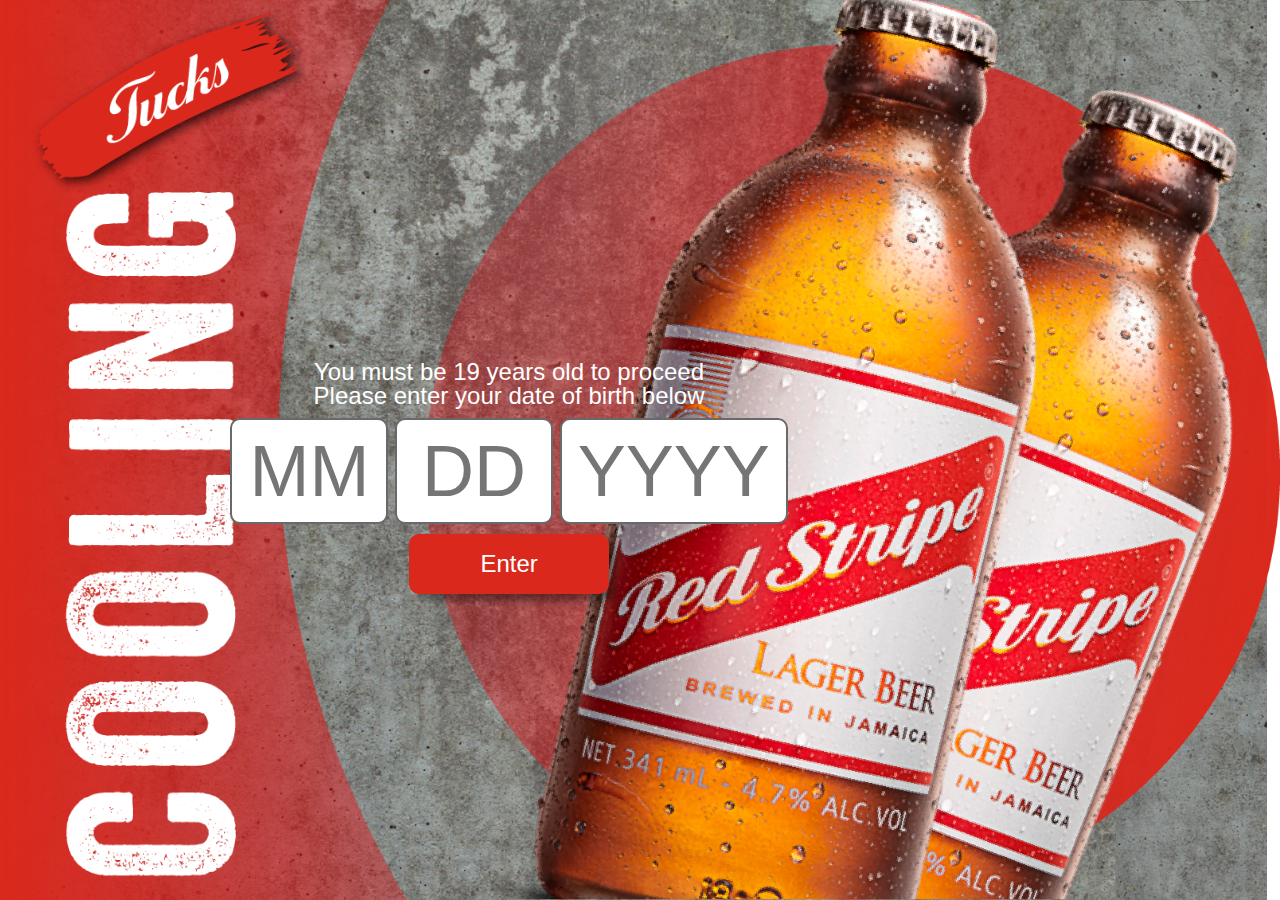
==== index.html @ fff1a95f "first parts of pages made" ====
<!DOCTYPE html>
<html lang="en">
  <head>
    <meta charset="utf-8" />
    <meta name="viewport" content="width=device-width, initial-scale=1.0" />
    <title>Tucks</title>
    <link rel="stylesheet" type="text/css" href="css/reset.css" />
    <link rel="stylesheet" type="text/css" href="css/main.css" />
    <!--[if lt IE 9]>
		<script src="js/htm5shiv.js"></script>
	<[end if]-->
  </head>
  <body id="container">
    <section id="entry">
      <img src="images/cooling.png" class="cooling" />
      <img src="images/logo.png" class="logo" />
      <img src="images/circleBeerBG.png" alt="" class="mainHero" />

      <div class="heroContent">
        <p>
          You must be 19 years old to proceed <br />
          Please enter your date of birth below
        </p>

        <form action="#">
          <input type="text" placeholder="MM" />
          <input type="text" placeholder="DD" />
          <input type="text" class="birthYear" placeholder="YYYY" />
          <a href="home.html"><div class="button">Enter</div></a>
        </form>
      </div>
    </section>

    <script src="js/main.js"></script>
  </body>
</html>
---- css/main.css ----
@charset "UTF-8";

a:link,
a:visited,
a:active {
  text-decoration: none;
}

body {
  font-family: "Franklin Gothic Medium", "Arial Narrow", sans-serif;
  font-size: 1.5em;
  color: #fff;
}

p {
  color: #fff;
}
a {
  color: #fff;
}

#container {
  width: 99vw;
  overflow-x: hidden;
}

/* +++++ Landing Page +++++ */

#entry {
  height: 100vh;
  background: url(../images/heroBG.jpg);
  background-size: cover;
}

.logo {
  height: 22vh;
  margin-left: 2vw;
}

.cooling {
  position: absolute;
  bottom: 1vh;
  left: 3vw;
  height: 80vh;
}

.mainHero {
  position: absolute;
  top: 0;
  right: 0;
  height: 100vh;
}
.mobileHero {
  display: none;
}

.heroContent {
  text-align: center;
  position: absolute;
  top: 40vh;
  left: 18vw;
}

.heroContent input {
  width: 150px;
  height: 100px;
  margin: 10px 0;
  border: solid 2px #696969;
  border-radius: 10px;
  text-align: center;
  font-size: 72px;
  color: #000;
}

.heroContent .birthYear {
  width: 220px;
}

.button {
  background-color: #da291c;
  height: 60px;
  width: 200px;
  border-radius: 10px;
  box-shadow: 7px 7px 7px rgba(0, 0, 0, 0.4);
  line-height: 60px;
  text-align: center;
  margin: 0 auto;
}

/* +++++  HOME PAGE +++++ */

.homeHeroContent {
  text-align: left;
  position: absolute;
  top: 40vh;
  left: 18vw;
}
.homeHeroContent .button {
  margin: 10px;
}
.dropMenu {
  display: none;
}
.mainNav {
  position: absolute;
  top: 9vh;
  left: 18vw;
}

.mainNav ul li {
  display: inline-block;
  padding: 20px;
  font-size: 36px;
  text-shadow: 2px 2px 2px rgba(0, 0, 0, 0.4);
}

.mainNav ul li:hover {
  transform: scale(1.05);
}

.active {
  background: url(../images/stroke.svg) no-repeat center;
  background-size: 120px;
}

.slogan {
  width: 60vw;
  font-size: 72px;
  text-align: left;
  text-shadow: 2px 2px 2px rgba(0, 0, 0, 0.4);
}

/* ++++++++end of Header +++++ */
.slider {
  background-color: white;
  height: 540px;
  display: flex;
  flex-direction: row;
  justify-content: space-between;
  align-items: center;
}

.arrow {
  background: url(../images/icons/arrow.svg) no-repeat;
  background-size: contain;
  margin: 0 20px;
  height: 200px;
  width: 100px;
}

.arrow:last-of-type {
  transform: rotate(180deg);
}
.counters {
  width: 50px;
  margin: 20px auto;
  display: flex;
  flex-direction: row;
  justify-content: space-between;
  align-self: flex-end;
}

.dot {
  width: 10px;
  height: 10px;
  background-color: #fff;
  border: 2px solid #696969;
  border-radius: 50%;
  align-self: ;
}

.dot:first-of-type {
  background-color: #da291c;
}

/* ========== TABLET SIZE============= */
@media screen and (max-width: 1050px) {
  .homeHeroContent {
    width: 30vw;
  }
  .slogan {
    font-size: 48px;
  }
  .mainNav ul li {
    font-size: 24px;
  }
}

/* ============= MOBILE SIZE =============*/
@media screen and (max-width: 675px) {
  .heroContent {
    left: 11vw;
  }
  .heroContent input {
    width: 100px;
    height: 60px;
    font-size: 48px;
  }
  .heroContent .birthYear {
    width: 170px;
  }

  .mainHero {
    display: none;
  }

  .mainNav {
    display: none;
  }

  .dropMenu {
    width: 50px;
    height: 50px;
    display: block;
    position: absolute;
    right: 5vw;
    top: 5vh;
    background: url(../images/icons/hamburger.png) no-repeat center;
  }
  .dropMenu:hover {
    cursor: pointer;
  }
  .mobileHero {
    display: block;
    margin: -80px 0 0 auto;
  }
  .button {
    float: right;
  }
  .homeHeroContent {
    display: none;
  }
}
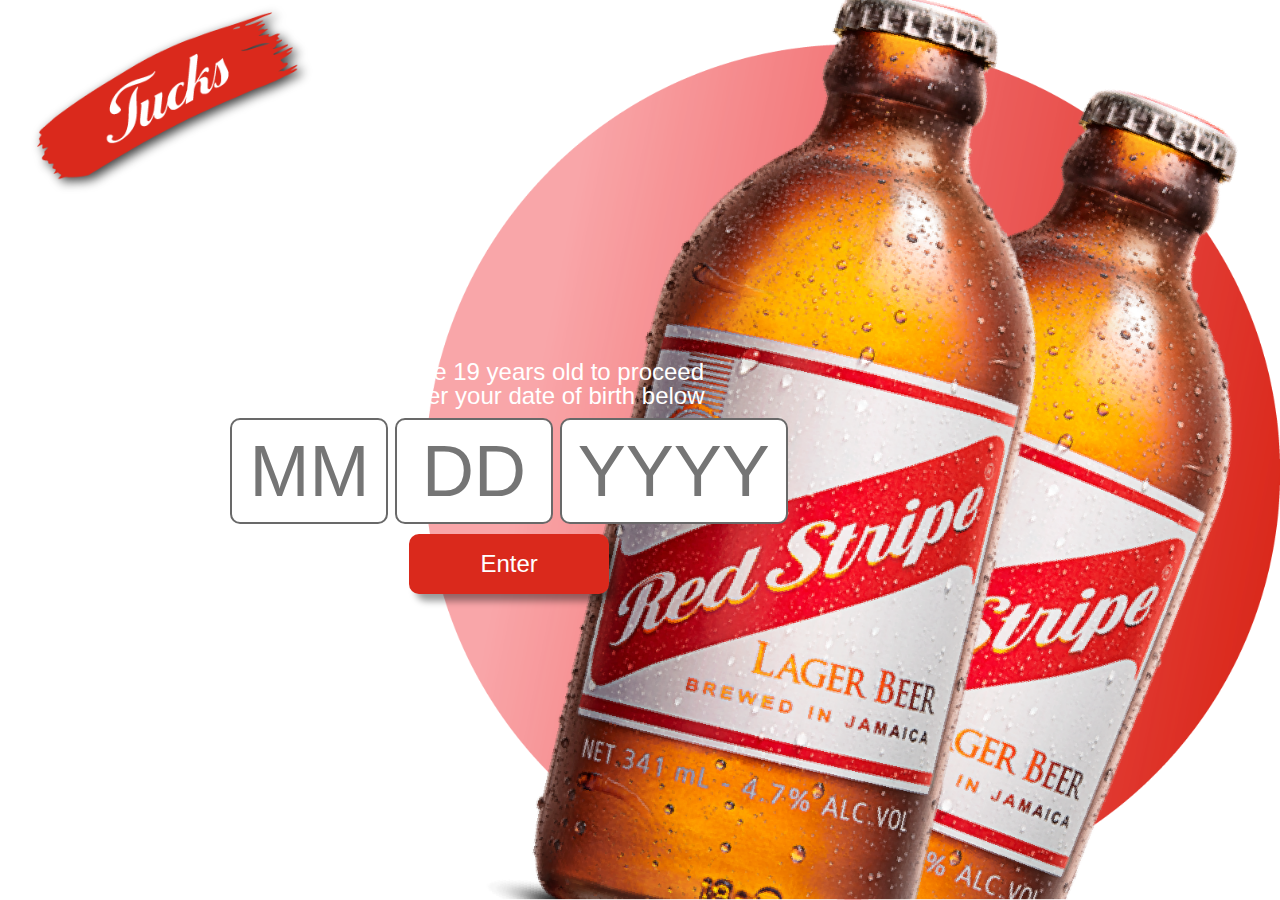
==== commit 79578b8c: "main page layed out" ====
--- a/index.html
+++ b/index.html
@@ -26,8 +26,8 @@
           <input type="text" placeholder="MM" />
           <input type="text" placeholder="DD" />
           <input type="text" class="birthYear" placeholder="YYYY" />
-          <a href="home.html"><div class="button">Enter</div></a>
         </form>
+        <a href="home.html" class="button">Enter</a>
       </div>
     </section>
 
--- a/css/main.css
+++ b/css/main.css
@@ -19,19 +19,19 @@
   color: #fff;
 }
 
+/* +++++ Landing Page +++++ */
+
+header {
+  height: 100vh;
+  background: url(../images/heroBG.jpg);
+  background-size: cover;
+}
+
 #container {
   width: 99vw;
   overflow-x: hidden;
 }
 
-/* +++++ Landing Page +++++ */
-
-#entry {
-  height: 100vh;
-  background: url(../images/heroBG.jpg);
-  background-size: cover;
-}
-
 .logo {
   height: 22vh;
   margin-left: 2vw;
@@ -46,9 +46,10 @@
 
 .mainHero {
   position: absolute;
-  top: 0;
+  bottom: 0;
   right: 0;
-  height: 100vh;
+  max-height: 100vh;
+  max-width: 70vw;
 }
 .mobileHero {
   display: none;
@@ -77,6 +78,7 @@
 }
 
 .button {
+  display: block;
   background-color: #da291c;
   height: 60px;
   width: 200px;
@@ -90,7 +92,6 @@
 /* +++++  HOME PAGE +++++ */
 
 .homeHeroContent {
-  text-align: left;
   position: absolute;
   top: 40vh;
   left: 18vw;
@@ -166,42 +167,136 @@
   background-color: #fff;
   border: 2px solid #696969;
   border-radius: 50%;
-  align-self: ;
 }
 
 .dot:first-of-type {
   background-color: #da291c;
+}
+
+/* =============== End Slider ================== */
+.subNav {
+  background-color: #da291c;
+  width: 100%;
+  height: 540px;
+  margin: 0 auto;
+  text-align: center;
+  display: flex;
+  flex-direction: row;
+  justify-content: space-evenly;
+  align-items: center;
+}
+
+.subNav div {
+  width: 40%;
+  height: 80%;
+  display: flex;
+  flex-direction: column;
+  justify-content: center;
+  padding: 0 5%;
+}
+
+.subNav div:first-of-type {
+  border-right: 1px solid #696969;
+}
+
+.subNav img {
+  margin: 10px auto;
+  max-width: ;
+  height: 200px;
+}
+
+.subNav h2 {
+  margin: 10px auto;
+  font-size: 36px;
+  margin: 0 auto;
+  width: 80%;
+}
+
+.subNav p {
+  margin: 10px auto;
+  width: 80%;
+  padding-bottom: 40px;
+  border-bottom: 1px solid #696969;
+}
+
+/* ============ Footer Start ========== */
+
+.mainFooter {
+  background-color: #696969;
+  /*   height: 360px; */
+  display: flex;
+  flex-direction: row;
+  justify-content: space-between;
+  padding: 60px 0;
+  flex-wrap: wrap;
+}
+
+.column {
+  line-height: 48px;
+  display: flex;
+  flex-direction: column;
+  margin: 20px;
+}
+
+.social {
+  display: flex;
+  flex-direction: row;
+  align-items: center;
+}
+
+.social img {
+  width: 20px;
+  height: 20px;
+  margin-right: 5px;
+}
+
+.mainFooter input {
+  line-height: 30px;
+  border: 0;
+  padding: 0 0 0 5px;
+  width: 80%;
+  border: 1px solid #fff;
+}
+
+#subscribe {
+  display: flex;
+  align-items: center;
+  justify-content: space-between;
+}
+
+#subscribe span {
+  background-color: #696969;
+  color: #fff;
+  width: 20%;
+  line-height: 30px;
+  border: 1px solid #fff;
+  text-align: center;
+}
+#subscribe span:hover {
+  cursor: pointer;
 }
 
 /* ========== TABLET SIZE============= */
 @media screen and (max-width: 1050px) {
   .homeHeroContent {
-    width: 30vw;
-  }
-  .slogan {
-    font-size: 48px;
-  }
-  .mainNav ul li {
-    font-size: 24px;
-  }
-}
-
-/* ============= MOBILE SIZE =============*/
-@media screen and (max-width: 675px) {
-  .heroContent {
-    left: 11vw;
-  }
-  .heroContent input {
-    width: 100px;
-    height: 60px;
-    font-size: 48px;
-  }
-  .heroContent .birthYear {
-    width: 170px;
+    right: 5vw;
+    left: unset;
+  }
+
+  .button {
+    float: right;
   }
 
   .mainHero {
     display: none;
+  }
+
+  .mobileHero {
+    display: block;
+    position: absolute;
+    bottom: 0;
+    right: 0;
+    height: 85vh;
   }
 
   .mainNav {
@@ -217,17 +312,44 @@
     top: 5vh;
     background: url(../images/icons/hamburger.png) no-repeat center;
   }
+
+  .slogan {
+    font-size: 48px;
+    text-align: right;
+  }
+
+  .subNav {
+    flex-direction: column;
+    height: auto;
+  }
+  .subNav div {
+    width: 100%;
+  }
+
+  .mainFooter {
+    padding: 30px 0;
+    justify-content: space-evenly;
+  }
+  .column:last-of-type {
+    display: none;
+  }
+}
+
+/* ============= MOBILE SIZE =============*/
+@media screen and (max-width: 675px) {
+  .homeHeroContent {
+    display: none;
+  }
+  .heroContent input {
+    width: 100px;
+    height: 60px;
+    font-size: 48px;
+  }
+  .heroContent .birthYear {
+    width: 170px;
+  }
+
   .dropMenu:hover {
     cursor: pointer;
   }
-  .mobileHero {
-    display: block;
-    margin: -80px 0 0 auto;
-  }
-  .button {
-    float: right;
-  }
-  .homeHeroContent {
-    display: none;
-  }
-}
+}
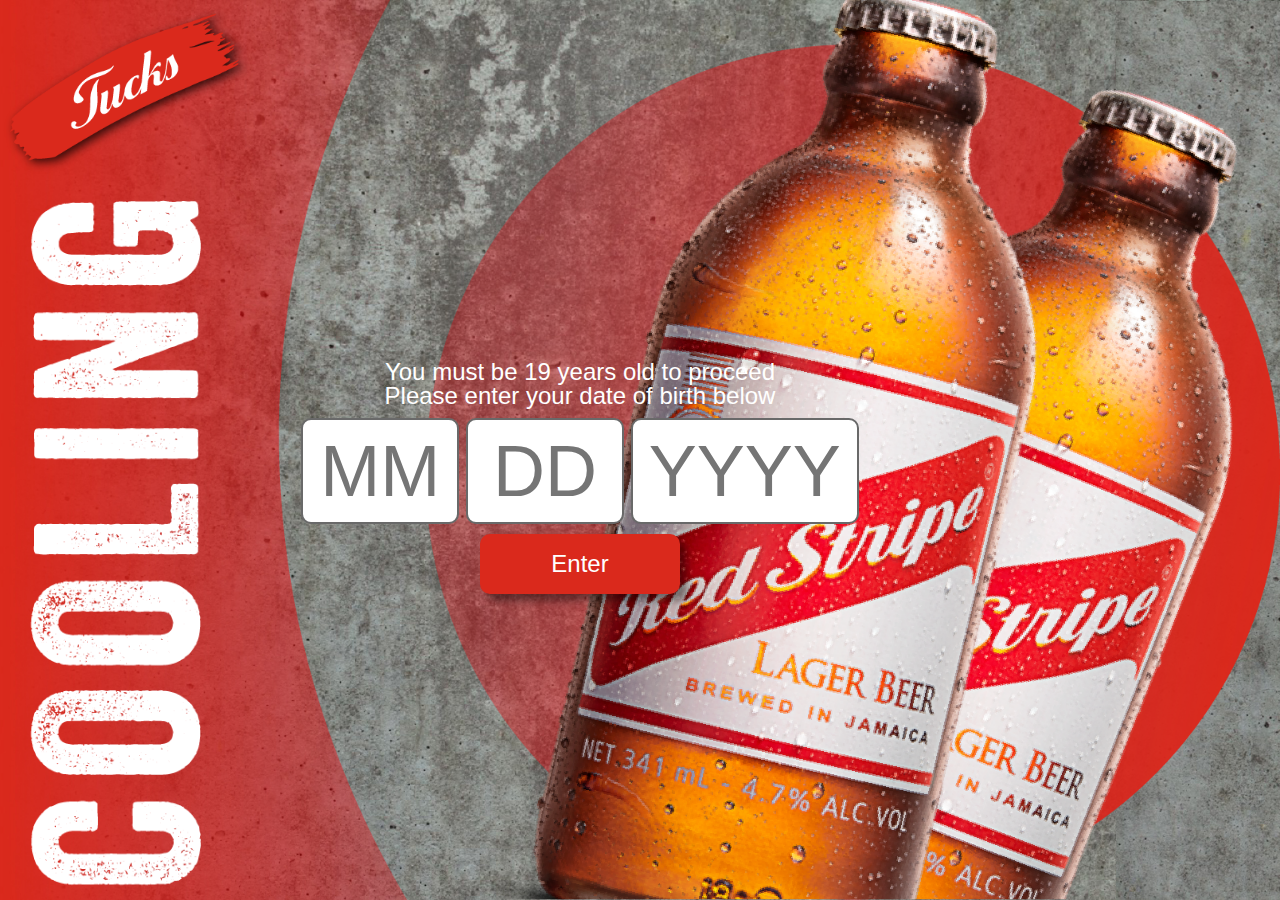
==== commit 2f586cd7: "beer page started and header made grid" ====
--- a/index.html
+++ b/index.html
@@ -11,25 +11,27 @@
 	<[end if]-->
   </head>
   <body id="container">
-    <section id="entry">
-      <img src="images/cooling.png" class="cooling" />
-      <img src="images/logo.png" class="logo" />
-      <img src="images/circleBeerBG.png" alt="" class="mainHero" />
+    <header class="homeHeader">
+      <div class="logo"></div>
+      <div class="cooling"></div>
+      <div class="mainHero"></div>
 
       <div class="heroContent">
-        <p>
-          You must be 19 years old to proceed <br />
-          Please enter your date of birth below
-        </p>
+        <div>
+          <p>
+            You must be 19 years old to proceed <br />
+            Please enter your date of birth below
+          </p>
 
-        <form action="#">
-          <input type="text" placeholder="MM" />
-          <input type="text" placeholder="DD" />
-          <input type="text" class="birthYear" placeholder="YYYY" />
-        </form>
-        <a href="home.html" class="button">Enter</a>
+          <form action="#">
+            <input type="text" placeholder="MM" />
+            <input type="text" placeholder="DD" />
+            <input type="text" class="birthYear" placeholder="YYYY" />
+          </form>
+          <a href="home.html" class="button">Enter</a>
+        </div>
       </div>
-    </section>
+    </header>
 
     <script src="js/main.js"></script>
   </body>
--- a/css/main.css
+++ b/css/main.css
@@ -10,6 +10,8 @@
   font-family: "Franklin Gothic Medium", "Arial Narrow", sans-serif;
   font-size: 1.5em;
   color: #fff;
+  /*   overflow: hidden scroll; */
+  margin: 0 auto;
 }
 
 p {
@@ -19,47 +21,48 @@
   color: #fff;
 }
 
-/* +++++ Landing Page +++++ */
-
 header {
+  background: url(../images/heroBG.jpg) left/cover;
+}
+
+/* *+++++ Landing Page +++++ */
+#container {
+  width: 100vw;
+  /*   margin: 0 auto; */
+}
+
+.homeHeader {
+  width: 100vw;
   height: 100vh;
-  background: url(../images/heroBG.jpg);
-  background-size: cover;
-}
-
-#container {
-  width: 99vw;
-  overflow-x: hidden;
+  min-height: 675px;
+  display: grid;
+  grid-template: minmax(150px, 20%) repeat(3, 1fr) / minmax(220px, 20%) repeat(
+      5,
+      1fr
+    );
 }
 
 .logo {
-  height: 22vh;
-  margin-left: 2vw;
+  background: url(../images/logo.png) center/contain no-repeat;
 }
 
 .cooling {
-  position: absolute;
-  bottom: 1vh;
-  left: 3vw;
-  height: 80vh;
+  background: url(../images/cooling.png) center top/contain no-repeat;
+  grid-row: 2 /7;
 }
 
 .mainHero {
-  position: absolute;
-  bottom: 0;
-  right: 0;
-  max-height: 100vh;
-  max-width: 70vw;
-}
-.mobileHero {
-  display: none;
+  grid-area: 1/2/7/7;
+  background: url(../images/circleBeerBG.png) right bottom/contain no-repeat;
+  min-height: 80%;
 }
 
 .heroContent {
   text-align: center;
   position: absolute;
   top: 40vh;
-  left: 18vw;
+  width: 600px;
+  left: 280px;
 }
 
 .heroContent input {
@@ -89,23 +92,12 @@
   margin: 0 auto;
 }
 
-/* +++++  HOME PAGE +++++ */
-
-.homeHeroContent {
-  position: absolute;
-  top: 40vh;
-  left: 18vw;
-}
-.homeHeroContent .button {
-  margin: 10px;
-}
-.dropMenu {
-  display: none;
-}
+/* *+++++  HOME PAGE +++++ */
+
 .mainNav {
-  position: absolute;
-  top: 9vh;
-  left: 18vw;
+  grid-area: 1/2/2/7;
+  display: flex;
+  align-items: center;
 }
 
 .mainNav ul li {
@@ -118,6 +110,18 @@
 .mainNav ul li:hover {
   transform: scale(1.05);
 }
+.homeHeroContent {
+  grid-area: 3/2/4/5;
+  display: flex;
+  align-items: center;
+  flex-wrap: wrap;
+}
+.homeHeroContent .button {
+  margin: 10px 0;
+}
+.dropMenu {
+  display: none;
+}
 
 .active {
   background: url(../images/stroke.svg) no-repeat center;
@@ -125,40 +129,47 @@
 }
 
 .slogan {
-  width: 60vw;
   font-size: 72px;
-  text-align: left;
   text-shadow: 2px 2px 2px rgba(0, 0, 0, 0.4);
 }
 
-/* ++++++++end of Header +++++ */
+/* *++++++++end of Header +++++ */
+
 .slider {
   background-color: white;
   height: 540px;
+  display: grid;
+  grid-template: 1fr 30px /100px 1fr 100px;
+}
+
+.sliderImg {
+  grid-column: 2;
+}
+
+.arrow {
+  background: url(../images/icons/arrow.svg) center no-repeat;
+  display: flex;
+  cursor: pointer;
+}
+
+.arrow:hover {
+  opacity: 0.5;
+}
+.arrowL {
+  grid-row: 1/3;
+}
+.arrowR {
+  grid-area: 1/3/3/3;
+  transform: rotate(180deg);
+}
+
+.counters {
+  width: 50px;
   display: flex;
   flex-direction: row;
   justify-content: space-between;
-  align-items: center;
-}
-
-.arrow {
-  background: url(../images/icons/arrow.svg) no-repeat;
-  background-size: contain;
-  margin: 0 20px;
-  height: 200px;
-  width: 100px;
-}
-
-.arrow:last-of-type {
-  transform: rotate(180deg);
-}
-.counters {
-  width: 50px;
-  margin: 20px auto;
-  display: flex;
-  flex-direction: row;
-  justify-content: space-between;
-  align-self: flex-end;
+  align-self: center;
+  justify-self: center;
 }
 
 .dot {
@@ -173,7 +184,7 @@
   background-color: #da291c;
 }
 
-/* =============== End Slider ================== */
+/* *=============== End Slider ================== */
 .subNav {
   background-color: #da291c;
   width: 100%;
@@ -219,7 +230,7 @@
   border-bottom: 1px solid #696969;
 }
 
-/* ============ Footer Start ========== */
+/* *============ Footer Start ========== */
 
 .mainFooter {
   background-color: #696969;
@@ -276,27 +287,182 @@
   cursor: pointer;
 }
 
-/* ========== TABLET SIZE============= */
+/* ! =======BEER PAGE========== */
+
+.headerSm {
+  height: 50vh;
+  max-height: 540px;
+  min-height: 300px;
+  overflow: hidden;
+  position: relative;
+}
+
+.subHero {
+  position: absolute;
+  top: -30%;
+  right: 0;
+  height: 150%;
+}
+
+.pageTitle {
+  position: absolute;
+  display: block;
+  width: 600px;
+  bottom: 10px;
+  left: 10px;
+}
+
+/* *========= header end =========== */
+
+.beerContent {
+  padding: 1vh 0;
+  height: 98vh;
+  min-height: 675px;
+  max-height: 1080px;
+  max-width: 2000px;
+}
+.firstPick {
+  width: 100%;
+  height: 100%;
+  display: flex;
+  flex-direction: row;
+  justify-content: space-around;
+  align-items: center;
+}
+
+.arrowCon {
+  display: none;
+}
+
+.largeOption:hover {
+  transition: ease-in-out 200ms;
+  border-bottom: 5px solid #696969;
+}
+.largeOption:hover img {
+  transition: all ease-in-out 200ms;
+  transform: translateY(-5px);
+  cursor: pointer;
+}
+
+.infoGraphicCon {
+  margin: 0 auto;
+  height: 100%;
+  width: 99%;
+
+  display: grid;
+  grid-template-columns: 1fr 4fr;
+  grid-template-rows: 1fr 1fr 1fr;
+  grid-gap: 0.5em;
+}
+
+/* .infoGraphicCon div {
+  border: 1px solid black;
+} */
+
+.smPick img {
+  margin: 0 auto;
+  display: block;
+  height: 100%;
+}
+
+.smPick:hover {
+  transform: translateY(-4px) translateX(4px);
+  box-shadow: -2px 2px 6px rgba(0, 0, 0, 0.8);
+  cursor: pointer;
+}
+
+.mainContent {
+  grid-column: 2;
+  grid-row: 1/4;
+  background: url(../images/Red-Stripe-Lager-Cenital4-345x655.png) no-repeat
+    center;
+  background-size: contain;
+  display: flex;
+  align-items: center;
+  justify-content: center;
+  border-left: 1px solid #696969;
+}
+.targetCon {
+  height: 50%;
+  padding-top: 50px;
+  display: flex;
+  flex-direction: column;
+  justify-content: space-between;
+}
+.lagerBG {
+  background: url(../images/lager.jpg) no-repeat center;
+}
+.lightBG {
+  background-image: url(../images/light.jpg) no-repeat center;
+}
+.zeroBG {
+  background-image: url(../images/zero.jpg) no-repeat center;
+}
+
+.target {
+  width: 50px;
+  position: relative;
+}
+.target1:hover,
+.target2:hover,
+.target3:hover {
+  cursor: pointer;
+  transform: scale(1.05);
+}
+
+.popUp {
+  position: absolute;
+  width: 30vw;
+  height: 400%;
+  bottom: 0px;
+  right: 0px;
+
+  display: none;
+  flex-direction: column;
+  justify-content: flex-end;
+}
+.popUp2 p {
+  width: 100%;
+  align-self: flex-end;
+}
+
+.popUp img {
+  display: block;
+  min-width: 100%;
+  position: absolute;
+  bottom: 25px;
+  right: 25px;
+}
+.popUp h3 {
+  font-size: 1.2em;
+  color: #000;
+}
+.popUp p {
+  color: #000;
+  width: 70%;
+}
+
+.popUp2 {
+  text-align: right;
+  left: 0px;
+}
+
+.popUp2 img {
+  left: 25px;
+}
+
+/* !========== TABLET SIZE============= */
+
 @media screen and (max-width: 1050px) {
-  .homeHeroContent {
-    right: 5vw;
-    left: unset;
-  }
-
-  .button {
-    float: right;
-  }
-
   .mainHero {
-    display: none;
-  }
-
-  .mobileHero {
-    display: block;
-    position: absolute;
-    bottom: 0;
-    right: 0;
-    height: 85vh;
+    background: url(../images/Red-Stripe-Lager-Cenital4-345x655.png) right
+      bottom/contain no-repeat;
+    grid-row: 2/-1;
+  }
+
+  .heroContent {
+    width: 100%;
+    left: 0;
   }
 
   .mainNav {
@@ -304,18 +470,17 @@
   }
 
   .dropMenu {
+    display: block;
+    background-color: blue;
     width: 50px;
     height: 50px;
-    display: block;
+    background: url(../images/icons/);
+
     position: absolute;
-    right: 5vw;
-    top: 5vh;
-    background: url(../images/icons/hamburger.png) no-repeat center;
   }
 
   .slogan {
     font-size: 48px;
-    text-align: right;
   }
 
   .subNav {
@@ -333,23 +498,95 @@
   .column:last-of-type {
     display: none;
   }
-}
-
-/* ============= MOBILE SIZE =============*/
+  /* * =======BEER PAGE========== */
+
+  .pageTitle {
+    width: 50%;
+    min-width: 400px;
+  }
+
+  .infoGraphicCon {
+    position: relative;
+    grid-template-columns: 1fr;
+    grid-template-rows: 2fr 1fr;
+    grid-gap: 0.5em;
+    /*     position: relative; */
+  }
+  .smPick {
+    display: none;
+  }
+  .arrowCon {
+    position: absolute;
+    left: 0;
+    width: 100%;
+    height: 100%;
+    display: flex;
+    justify-content: space-between;
+    align-items: center;
+  }
+  .arrowCon .arrow:last-of-type {
+    transform: rotate(180deg);
+  }
+  .mainContent {
+    background-color: aqua;
+    grid-column: 1;
+    grid-row: 1;
+    border: none;
+  }
+  .popUp {
+    display: flex;
+    position: unset;
+    grid-row: 2;
+    width: 30vw;
+    height: 400%;
+    bottom: 0px;
+    right: 0px;
+    flex-direction: column;
+    justify-content: flex-end;
+  }
+}
+
+/* !============= MOBILE SIZE =============*/
+
 @media screen and (max-width: 675px) {
   .homeHeroContent {
     display: none;
   }
+
   .heroContent input {
     width: 100px;
     height: 60px;
     font-size: 48px;
+    text-align: center;
   }
   .heroContent .birthYear {
-    width: 170px;
+    width: 150px;
+  }
+
+  /*   .cooling {
+    display: none;
+  } */
+
+  .mainHero {
+    background-position: center;
+    grid-column: 1/7;
+    grid-row: 2/6;
   }
 
   .dropMenu:hover {
     cursor: pointer;
   }
-}
+  /* * =======BEER PAGE========== */
+  .subHero {
+    display: none;
+  }
+}
+
+/*! ++++++++ helper classes at bottom to make them override other classes ++++++++ */
+
+.hide {
+  display: none;
+}
+.show {
+  display: inherit;
+}
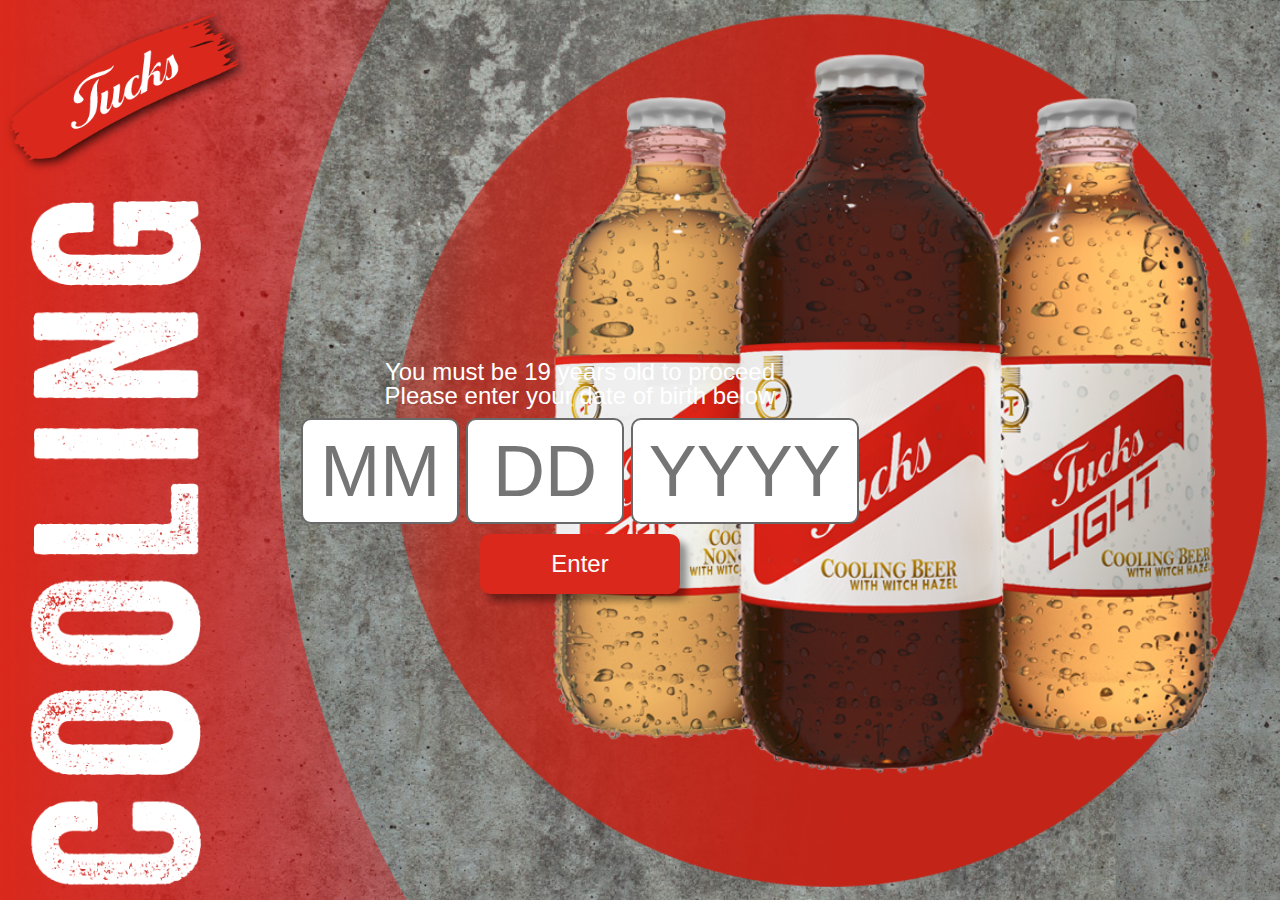
==== commit 774b92b6: "pushing content" ====
--- a/index.html
+++ b/index.html
@@ -17,6 +17,7 @@
       <div class="mainHero"></div>
 
       <div class="heroContent">
+        <h1 class="hidden">Enter Birthdate</h1>
         <div>
           <p>
             You must be 19 years old to proceed <br />
--- a/css/main.css
+++ b/css/main.css
@@ -6,12 +6,37 @@
   text-decoration: none;
 }
 
+@font-face {
+	font-family: 'Veneer';
+	src: url('../includes/Veneer-webfont.eot');
+	src: url('../includes/Veneer-webfont.eot?#iefix') format('embedded-opentype'),
+		url('../includes/Veneer.ttf') format('truetype'),
+		url('../includes/Veneer.svg#Veneer') format('svg');
+	font-weight: normal;
+	font-style: normal;
+}
+@font-face {
+	font-family: 'VeneerExtras';
+	src: url('../includes/VeneerExtras-webfont.eot');
+	src: url('../includes/VeneerExtras-webfont.eot?#iefix') format('embedded-opentype'),
+		url('../includes/VeneerExtras.ttf') format('truetype'),
+		url('../includes/VeneerExtras.svg#Veneer') format('svg');
+	font-weight: normal;
+	font-style: normal;
+}
+
 body {
   font-family: "Franklin Gothic Medium", "Arial Narrow", sans-serif;
   font-size: 1.5em;
   color: #fff;
-  /*   overflow: hidden scroll; */
   margin: 0 auto;
+  overflow-x: hidden;
+  -ms-overflow-style: none;
+  scroll-behavior: smooth;
+  max-width: 2440px;
+}
+body::-webkit-scrollbar {
+  display: none;
 }
 
 p {
@@ -23,38 +48,40 @@
 
 header {
   background: url(../images/heroBG.jpg) left/cover;
+  max-height: 1080px;
+  overflow-x: hidden;
+}
+
+.hidden {
+  display: none
 }
 
 /* *+++++ Landing Page +++++ */
-#container {
-  width: 100vw;
-  /*   margin: 0 auto; */
-}
 
 .homeHeader {
   width: 100vw;
+  max-width: 2440px;
   height: 100vh;
+  overflow: hidden;
   min-height: 675px;
   display: grid;
-  grid-template: minmax(150px, 20%) repeat(3, 1fr) / minmax(220px, 20%) repeat(
-      5,
-      1fr
-    );
+  grid-template: minmax(150px, 20%) repeat(3, 1fr) / minmax(220px, 20%) 3fr 1fr 100px;
 }
 
 .logo {
   background: url(../images/logo.png) center/contain no-repeat;
+  grid-row: 1;
+  grid-column: 1;
 }
 
 .cooling {
-  background: url(../images/cooling.png) center top/contain no-repeat;
+  background: url(../images/cooling.png) top/contain no-repeat;
   grid-row: 2 /7;
 }
 
 .mainHero {
-  grid-area: 1/2/7/7;
-  background: url(../images/circleBeerBG.png) right bottom/contain no-repeat;
-  min-height: 80%;
+  grid-area: 1/2/-1/-1;
+  background: url(../images/NEW_circleBeer.png) right bottom/contain no-repeat;
 }
 
 .heroContent {
@@ -95,7 +122,7 @@
 /* *+++++  HOME PAGE +++++ */
 
 .mainNav {
-  grid-area: 1/2/2/7;
+  grid-area: 1/2/2/-1;
   display: flex;
   align-items: center;
 }
@@ -111,9 +138,9 @@
   transform: scale(1.05);
 }
 .homeHeroContent {
-  grid-area: 3/2/4/5;
-  display: flex;
-  align-items: center;
+  grid-area: 3/2/-2/3;
+  display: flex;
+  flex-direction: column;
   flex-wrap: wrap;
 }
 .homeHeroContent .button {
@@ -124,7 +151,7 @@
 }
 
 .active {
-  background: url(../images/stroke.svg) no-repeat center;
+  background: url(../images/icons/stroke.svg) no-repeat center;
   background-size: 120px;
 }
 
@@ -136,30 +163,61 @@
 /* *++++++++end of Header +++++ */
 
 .slider {
-  background-color: white;
   height: 540px;
   display: grid;
-  grid-template: 1fr 30px /100px 1fr 100px;
+  grid-template: 30px 1fr 30px /3vw 1fr 3vw;
+}
+
+.sliderImgCon{
+  overflow:hidden;
+  position: relative;
+  grid-column: 2;
+  grid-row: 2;
 }
 
 .sliderImg {
-  grid-column: 2;
+  position: absolute;
+  width: 300%;
+  height: 100%;
+  display: flex;
+  justify-content: flex-start;
+  align-items: flex-end;
+  left: 0;
+  bottom: 0;
+  transition: all 750ms ease-in-out ;
+}
+
+.sliderImg div{
+  height: 100%;
+  width: 100%;
+}
+.promo1 {background: url(../images/Promo01.jpg) center/contain no-repeat;}
+.promo2 {background: url(../images/Promo02.jpg) center/contain no-repeat;}
+.promo3 {background: url(../images/Promo03.jpg) center/contain no-repeat;}
+
+.sliderImg img{
+  height: 100%;
+  display: block;
+  margin: 0 auto;
 }
 
 .arrow {
-  background: url(../images/icons/arrow.svg) center no-repeat;
+  background: url(../images/icons/arrow.svg) center/contain no-repeat;
   display: flex;
   cursor: pointer;
 }
-
 .arrow:hover {
   opacity: 0.5;
 }
-.arrowL {
-  grid-row: 1/3;
-}
 .arrowR {
-  grid-area: 1/3/3/3;
+  transform: rotate(180deg);
+}
+
+.slider .arrowL {
+  grid-row: 1/-1;
+}
+.slider .arrowR {
+  grid-area: 1/3/-1/-1;
   transform: rotate(180deg);
 }
 
@@ -170,6 +228,7 @@
   justify-content: space-between;
   align-self: center;
   justify-self: center;
+  grid-row: 3;
 }
 
 .dot {
@@ -180,7 +239,7 @@
   border-radius: 50%;
 }
 
-.dot:first-of-type {
+.dotOn {
   background-color: #da291c;
 }
 
@@ -197,7 +256,8 @@
   align-items: center;
 }
 
-.subNav div {
+.subNav a {
+  cursor: pointer;
   width: 40%;
   height: 80%;
   display: flex;
@@ -206,13 +266,12 @@
   padding: 0 5%;
 }
 
-.subNav div:first-of-type {
+.forMoms {
   border-right: 1px solid #696969;
 }
 
 .subNav img {
-  margin: 10px auto;
-  max-width: ;
+  margin: 20px auto;
   height: 200px;
 }
 
@@ -292,27 +351,64 @@
 .headerSm {
   height: 50vh;
   max-height: 540px;
-  min-height: 300px;
+  min-height: 350px;
+
+  display: grid;
+  grid-template: minmax(150px, 20%) 1fr / minmax(220px, 20%) 1fr 100px;
+
   overflow: hidden;
+}
+.pageTitle {
+  font-family: 'Veneer', 'Franklin Gothic Medium', Arial, sans-serif;
+  text-transform: capitalize;
+  display: flex;
+  align-items: flex-end;
+  font-size: 170px;
+  margin: 10px 30px;
+  grid-area: 1/1/-1/-1;
+  /* background: url(../images/2020beer.svg) bottom left/600px no-repeat; */
+}
+.pageTitle span {
+  font-family: 'VeneerExtras';
+  font-size: 200px;
+}
+
+.subHero {
+  background: url(../images/NEW_circleBeer.png) right/700px no-repeat;
+  grid-area: 1/1/3/-1;
+}
+
+/* *========= header end =========== */
+
+.promoVideo{
   position: relative;
-}
-
-.subHero {
-  position: absolute;
-  top: -30%;
-  right: 0;
-  height: 150%;
-}
-
-.pageTitle {
-  position: absolute;
-  display: block;
-  width: 600px;
-  bottom: 10px;
-  left: 10px;
-}
-
-/* *========= header end =========== */
+  height: 75vh;
+  padding: 5px;
+  background: #A82017;
+  display: flex;
+  justify-content: center;
+  align-items: center;
+  margin-bottom: 20px;
+  /* Permalink - use to edit and share this gradient: https://colorzilla.com/gradient-editor/#991d13+0,a82017+50,a82017+50,991d13+100 */
+  background: #991d13; /* Old browsers */
+  background: -moz-linear-gradient(top,  #991d13 0%, #a82017 50%, #a82017 50%, #991d13 100%); /* FF3.6-15 */
+  background: -webkit-linear-gradient(top,  #991d13 0%,#a82017 50%,#a82017 50%,#991d13 100%); /* Chrome10-25,Safari5.1-6 */
+  background: linear-gradient(to bottom,  #991d13 0%,#a82017 50%,#a82017 50%,#991d13 100%); /* W3C, IE10+, FF16+, Chrome26+, Opera12+, Safari7+ */
+  filter: progid:DXImageTransform.Microsoft.gradient( startColorstr='#991d13', endColorstr='#991d13',GradientType=0 ); /* IE6-9 */
+}
+  .promoVideo img {
+    position: absolute;
+    opacity: .5;
+    height: 50%;
+    cursor: pointer;
+  }
+  .promoVideo img:hover {
+    transform: scale(1.05);
+  }
+
+  .promoVideo video {
+    height: 100%;
+  }
 
 .beerContent {
   padding: 1vh 0;
@@ -321,43 +417,28 @@
   max-height: 1080px;
   max-width: 2000px;
 }
-.firstPick {
-  width: 100%;
-  height: 100%;
-  display: flex;
-  flex-direction: row;
-  justify-content: space-around;
-  align-items: center;
-}
-
-.arrowCon {
-  display: none;
-}
-
-.largeOption:hover {
-  transition: ease-in-out 200ms;
-  border-bottom: 5px solid #696969;
-}
-.largeOption:hover img {
-  transition: all ease-in-out 200ms;
-  transform: translateY(-5px);
-  cursor: pointer;
+
+.lagerBG {background: red center/contain no-repeat;
+  /*   background: url(../images/lager.jpg) center/contain no-repeat; */
+  background-image: url(../images/Tucks_Reg.png);    
+}
+.lightBG {background: green center/contain no-repeat;
+  /*   background: url(../images/lager.jpg) center/contain no-repeat; */
+  background-image: url(../images/Tucks_Light.png);    
+}
+.zeroBG {background: blue center/contain no-repeat;
+  /*   background: url(../images/lager.jpg) center/contain no-repeat; */
+  background-image: url(../images/Tucks_Zero.png);    
 }
 
 .infoGraphicCon {
   margin: 0 auto;
   height: 100%;
   width: 99%;
-
   display: grid;
-  grid-template-columns: 1fr 4fr;
-  grid-template-rows: 1fr 1fr 1fr;
+  grid-template: 1fr 1fr 1fr / 1fr 4fr;
   grid-gap: 0.5em;
 }
-
-/* .infoGraphicCon div {
-  border: 1px solid black;
-} */
 
 .smPick img {
   margin: 0 auto;
@@ -374,8 +455,6 @@
 .mainContent {
   grid-column: 2;
   grid-row: 1/4;
-  background: url(../images/Red-Stripe-Lager-Cenital4-345x655.png) no-repeat
-    center;
   background-size: contain;
   display: flex;
   align-items: center;
@@ -389,94 +468,542 @@
   flex-direction: column;
   justify-content: space-between;
 }
-.lagerBG {
-  background: url(../images/lager.jpg) no-repeat center;
-}
-.lightBG {
-  background-image: url(../images/light.jpg) no-repeat center;
-}
-.zeroBG {
-  background-image: url(../images/zero.jpg) no-repeat center;
-}
 
 .target {
   width: 50px;
+  height: 50px;
   position: relative;
-}
-.target1:hover,
-.target2:hover,
-.target3:hover {
+  background-image: url(../images/icons/target.svg);
+}
+#target1:hover,
+#target2:hover,
+#target3:hover {
   cursor: pointer;
   transform: scale(1.05);
 }
 
+.popUpMobileDesc, .pum {
+  display: none;
+}
+
 .popUp {
+  background: url(../images/icons/targetLine.svg) bottom right / contain
+    no-repeat;
   position: absolute;
-  width: 30vw;
-  height: 400%;
-  bottom: 0px;
-  right: 0px;
-
-  display: none;
-  flex-direction: column;
-  justify-content: flex-end;
-}
-.popUp2 p {
-  width: 100%;
-  align-self: flex-end;
-}
-
-.popUp img {
-  display: block;
-  min-width: 100%;
-  position: absolute;
-  bottom: 25px;
-  right: 25px;
-}
+  width: 35vw;
+  height: 13vw;
+  bottom: 30px;
+  right: 30px;
+}
+
+.popUp > div {
+  background-color: #da291c;
+  border-radius: 20px;
+  width: 60%;
+  margin-top: 12%;
+  padding: 10px 20px;
+}
+
 .popUp h3 {
   font-size: 1.2em;
+  margin-bottom: 10px;
+}
+
+#popUp2 {
+  background: url(../images/icons/targetLineRight.svg) bottom left no-repeat;
+  text-align: right;
+  left: 30px;
+}
+#popUp2 > div {
+  float: right;
+}
+
+.whereToBuy {
+  background-color: #da291c;
+  text-align: center;
+  height: 540px;
+  display: flex;
+  flex-direction: column;
+}
+.whereToBuy h2 {
+  margin: 40px;
+  font-size: 72px;
+}
+.whereCon {
+  height: 100%;
+  display: flex;
+  flex-wrap: wrap;
+  justify-content: space-evenly;
+}
+.whereCon div {
+  width: 35%;
+  height: 35%;
+  min-width: 300px;
+  background:center/contain no-repeat;
+}
+.whereCon div:nth-of-type(1){background-image: url(../images/whereToBuy/LCBO.png);}
+.whereCon div:nth-of-type(3){background-image: url(../images/whereToBuy/beerstore.png);}
+.whereCon div:nth-of-type(4){background-image: url(../images/whereToBuy/walmart.jpg);}
+.whereCon div:nth-of-type(2){background-image: url(../images/whereToBuy/superstore.png);}
+
+/* ! =======  MOM PAGE   ========== */
+
+.momContent {
+  min-height: 1200px;
+  height: 100vw;
+  display: grid;
+  grid-template-columns: 5% 5fr 1fr 1fr 1fr 1fr 5fr 5%;
+  grid-template-rows: 5% 2fr 2fr 1fr 2fr 2fr 1fr 5fr 5%;
+}
+
+.graphic{
+  max-height: 80%;
+  padding:40px; 
+  text-align: center;
+  display: flex;
+  flex-direction: column;
+  justify-content: center;
+  align-items: center;
+}
+.graphic img{
+  max-width:60% ;
+  max-height: 60%;
+}
+.graphic5 img{
+  max-height: 100%;;
+  max-width:100%;
+}
+.graphic h3{
+  color: #da291c;
+    margin: 15px auto;
+  font-size: 36px;
+}
+.graphic p{
+  color: #da291c;
+  padding-bottom: 20px;
+  border-bottom: 1px solid #696969;
+}
+
+.graphic1{
+  grid-area: 2/2/4/4;
+}
+.graphic2{
+  grid-area: 2/6/4/8;
+}
+.graphic3{
+  grid-area: 5/2/7/4;
+}
+.graphic4{
+  grid-area: 5/6/7/8;
+}
+.graphic5{
+  grid-area: 8/2/9/-2;
+}
+
+.lines .target{
+  position: absolute;
+  top:-30px;
+  left:-30px;
+}
+.lines {
+  border-top: solid 10px #696969;
+  position: relative;
+}
+.line1{
+  grid-area: 2/3/8/5
+}
+.line2{
+  grid-area: 3/5/8/7
+}
+.line2 .target{
+  left: unset;
+  right: -30px;
+}
+.line3{
+  grid-area: 5/3/8/5
+}
+.line4{
+  grid-area: 6/5/8/7
+}
+.line4 .target{
+  left: unset;
+  right: -30px;
+}
+
+.lineC{
+  margin-right: -5px;
+  grid-area: 2/3/8/5;
+  border-top:none;
+  border-right: solid 10px #696969;
+}
+.lineC .target{
+  left: unset;
+  top: unset;
+  right: -30px;
+  bottom: -30px;
+}
+/* ! =======  ABOUT PAGE   ========== */
+
+.aboutUs {
+  display: flex;
+  flex-wrap: wrap;
+  align-items: stretch;
+}
+.aboutUs div {
+  width: 500px;
+  height: 400px;
+  display: flex;
+  justify-content: center;
+  align-items: center;
+}
+.aboutText{
+  flex-grow: 2;
+  max-width: 1025px;
+}
+.aboutText p {
+  display: inline-block;
+  color: #222;
+  padding-bottom: 40px;
+  margin: 1em;
+  border-bottom: solid 1px #222;
+  width: 80%;
+}
+.aboutImg {
+  background:  url(../images/concreteTex.jpg) center/contain no-repeat #da291c;
+  flex-grow: 1;
+  max-width: 1025px;
+}
+
+.missionContent {
+  display: grid;
+  grid-template-rows:2fr 1fr 1fr 2fr;
+}
+
+.missionContent h3{
+  font-size: 48px;
+  margin-bottom: 10px;
+  text-align: center;
+}
+.missionContent p {
+  text-align: center;
+  padding-bottom: 40px;
+  border-bottom: solid 1px #222;
+  width: 80%;
+}
+
+.beerMissionBG {
+  grid-area: 1/1/3/-1;
+  background-color: #817F7A;
+}
+.beerMission{
+  grid-area: 1/1/2/-1;
+  display: flex;
+  flex-direction: column;
+  align-items: center;
+  justify-content: center;
+  padding: 5% 10%;
+}
+.momMissionBG {
+  grid-area: 3/1/-1/-1;
+  background-color: #da291c;
+}
+.momMission{
+  grid-area: 4/1/-1/-1;
+  display: flex;
+  flex-direction: column;
+  align-items: center;
+  justify-content: center;
+  padding: 5% 10%;
+}
+.cardCon {
+  grid-area: 2/1/4/-1;
+  display: flex;
+  flex-direction: row;
+  justify-content: space-around;
+  flex-wrap: wrap;
+  width: 100%;
+  height: 100%;
+}
+
+.card {
+  flex-shrink: 1;
+  flex-basis:fit-content;
+  background-color: transparent;
+  height: 100%;
+  width: 250px;
+  border-radius: 5px;
+  perspective: 1000px;
+}
+.card img{
+  height:40%;
+}
+.card h3, .card p {
+    color: #da291c;
+}
+
+/* This container is needed to position the front and back side */
+.cardInner {
+  position: relative;
+  width: 100%;
+  height: 100%;
+  text-align: center;
+  transition: transform 0.8s;
+  transform-style: preserve-3d;
+}
+
+/* Do an horizontal flip when you move the mouse over the flip box container */
+.card:hover .cardInner {
+  transform: rotateY(180deg);
+}
+
+.cardFront, .cardBack {
+  display: flex;
+  flex-direction: column;
+  justify-content: space-evenly;
+  align-items: center;
+  position: absolute;
+  width: 100%;
+  height: 100%;
+  -webkit-backface-visibility: hidden;
+  backface-visibility: hidden;
+}
+.cardFront {
+  background-color: whitesmoke;  
+}
+.cardBack {
+  background-color: whitesmoke; 
+  color: white;
+  transform: rotateY(180deg);
+}
+
+@media screen and (max-width: 800px) {
+  .missionContent {
+    grid-template-rows:2fr auto auto 2fr;
+    max-height: unset;
+  }
+  .missionContent p {
+    width: 95%;
+  }
+
+  .cardCon {
+    flex-direction: ;
+    flex-grow: 1;
+    flex-wrap: wrap;
+    justify-content: center;
+    align-items: center;
+
+  }
+  .card{
+    height: 200px;
+    margin: 5px; 
+    width: 90%;
+    flex-direction:row;
+  }
+  .cardFront{
+  flex-direction: row;
+  justify-content: space-evenly;
+  }
+  .cardFront img {
+    height: 80%
+  }
+  .cardBack h3 {
+    font-size: 36px;
+  }
+}
+
+/* ! =======  CONTACT PAGE   ========== */
+.contactCon {
+	margin-top: 80px; 
+	display: flex;
+	flex-direction: row;
+	justify-content: center;
+}
+
+.address {
   color: #000;
-}
-.popUp p {
-  color: #000;
-  width: 70%;
-}
-
-.popUp2 {
-  text-align: right;
-  left: 0px;
-}
-
-.popUp2 img {
-  left: 25px;
-}
+	width: 25%;
+	height: 500px;
+	background-color: #f8f8f8;
+	font-size: 42px;
+	line-height: 60px;
+	padding: 5px;
+}
+
+.address p {
+  color: #696969;
+	font-size: 30px;	
+}
+
+#map {
+  width: 50%;
+  height: 510px;
+	background-image: url(../images/map.jpg);
+	background-size: cover;
+	background-position: center;
+}
+
+.inquiryCon {
+	display: flex;
+	flex-direction: row;
+	justify-content: center;
+}
+
+.inquiryCon a {
+	width: 368px;
+  height: 80px;
+  
+	border-radius: 10px;
+	margin: 40px 40px 0 40px;
+	text-align: center;
+	line-height: 80px;	
+
+	background-color: #da291c;
+	font-size: 36px;
+}
+
+.inquiryCon a:hover {
+	box-shadow: 0px 0px 8px rgba(0,0,0,.7)
+}
+
+.form form {
+	margin: 40px 0;
+	display: flex;
+	flex-direction: row;
+	justify-content: center;
+}
+
+.form input {
+	background-color: #f8f8f8;
+	padding: 10px;
+	line-height: 40px;
+	font-size: 30px;
+	border-radius: 8px;
+}
+
+.form textarea {
+	background-color: #f8f8f8;
+	padding: 10px;
+	line-height: 40px;
+	font-size: 30px;
+	border-radius: 8px;
+}
+
+.formLeft {
+	width: 563px;
+	height: 250px;
+	display: flex;
+	flex-direction: row;
+	justify-content: space-between;
+	align-content: space-between;
+	flex-wrap: wrap;
+}
+
+.name{
+	width: 250px;
+}
+.info {
+	width: 563px;
+}
+
+
+.formRight {
+	width: 563px;
+	height: 250px;
+}
+
+.submitCon{
+	display: flex;
+	flex-direction: row;
+	justify-content: flex-end;
+}
+
+.submit {
+	width: 368px;
+	height: 80px;
+	border-radius: 10px;
+	margin-bottom: 40px;
+
+	background-color: #da291c;
+
+	text-align: center;
+	line-height: 80px;
+	font-family: "ebrima", "Candarab", sans-serif;
+	font-size: 36px;
+	font-weight: bold;
+	color: #fff;;
+}
+
+.submit:hover {
+	box-shadow: 0px 0px 8px rgba(0,0,0,.7)
+}
+
 
 /* !========== TABLET SIZE============= */
 
 @media screen and (max-width: 1050px) {
   .mainHero {
-    background: url(../images/Red-Stripe-Lager-Cenital4-345x655.png) right
+    background: url(../images/NEW_circleBeer.png) right
       bottom/contain no-repeat;
     grid-row: 2/-1;
   }
+  .homeHeader {
+    position: unset;
+    grid-template-columns: minmax(220px, 20%) 1fr 100px;
+  }
 
   .heroContent {
-    width: 100%;
-    left: 0;
-  }
-
+    position: unset;
+    grid-row: 3;
+    grid-column: 1/-2;
+    display: flex;
+    justify-content: center;
+    align-self: center;
+    justify-self: center;
+  }
+  
+  .active {background: none;}
   .mainNav {
-    display: none;
-  }
+    position: absolute;
+    right: -330px;
+    background-color: rgba(218, 41, 28, .9);
+    padding-top: 3em;
+    padding-bottom: 1em ;
+    display: flex;
+    flex-direction: column;
+    transition: right 800ms ease-in-out;
+  }
+
+  .mainNav ul {
+    display: flex;
+    flex-direction: column;
+  }
+  .mainNav ul li {
+    margin: 0 .5em;
+    padding: .5em;
+    padding-left: 3em;
+    text-align: right;
+    border-bottom: 1px #696969 solid;
+    z-index: 2;
+  }
+  .mainNav ul li:hover {
+    transform: scale(1);
+    background-color: rgba(255, 255, 255, .2);
+  }
+
+.slideToggle {
+    right: 0px;
+  }
+
 
   .dropMenu {
-    display: block;
-    background-color: blue;
-    width: 50px;
-    height: 50px;
-    background: url(../images/icons/);
-
-    position: absolute;
+    display: flex;
+    grid-row: 1;
+    grid-column: -2;
+    background: url(../images/icons/hamburger.svg) right 30px top 30px / 50px no-repeat;
+    z-index: 2;
+  }
+  .dropMenu:hover {
+    background-size: 52px;
   }
 
   .slogan {
@@ -487,7 +1014,7 @@
     flex-direction: column;
     height: auto;
   }
-  .subNav div {
+  .subNav a {
     width: 100%;
   }
 
@@ -498,51 +1025,192 @@
   .column:last-of-type {
     display: none;
   }
+
   /* * =======BEER PAGE========== */
 
-  .pageTitle {
-    width: 50%;
-    min-width: 400px;
-  }
+  .promoVideo{
+    height: unset;
+    width: 100vw;
+  }
+   .promoVideo video{
+     width: 100%;
+   }
 
   .infoGraphicCon {
-    position: relative;
-    grid-template-columns: 1fr;
-    grid-template-rows: 2fr 1fr;
-    grid-gap: 0.5em;
-    /*     position: relative; */
-  }
+    height: 100vh;
+    min-height: 675px;
+
+    grid-template-columns: 50px 5vw 1fr 1fr 5vw 50px;
+    grid-template-rows: 25vh 1fr 1fr 21vh 1fr;
+    grid-gap: 0em;
+  }
+
   .smPick {
     display: none;
   }
-  .arrowCon {
-    position: absolute;
-    left: 0;
-    width: 100%;
-    height: 100%;
+  .popUp {
+    display: none;
+  }
+
+  .infoGraphicCon .arrow {
+    grid-row: 1/-2;
+  }
+  .mainContent {
+    grid-column: 2/-2;
+    grid-row: 1/-2;
+    border: none;
+  }
+  .pum {
+    display:flex;
+    border-left: 10px solid #696969;
+    border-top: 10px solid #696969;
+    border-radius: 25vw 0 0 0;
+  }
+  #pum1 {
+    grid-area: 2/3/-2/4;
+  }
+  #pum2{
+    grid-area: 3/4/-2/4;
+    border-left: 0px;
+    border-right: 10px solid #696969;
+    border-radius: 0 50% 0 0;
+  }
+  
+  #pum3{
+    grid-area: 4/3/-2/4;
+  }
+  
+  .popUpMobileDesc {
+    grid-column: 2/-2;
+
     display: flex;
-    justify-content: space-between;
-    align-items: center;
-  }
-  .arrowCon .arrow:last-of-type {
-    transform: rotate(180deg);
-  }
-  .mainContent {
-    background-color: aqua;
-    grid-column: 1;
-    grid-row: 1;
+    flex-direction: column;
+    justify-content: center;
+
+    border-radius: 20px;
+    text-align: center;
+
+    background-color: #da291c;
+    color: #fff;
+    padding: 10px;
+    margin-bottom: 20px;
+  }
+  .popUpMobileDesc p {
+    margin: 10px 2% 0 2%;
+  }
+  .popUpMobileDesc h3 {
+    font-size: 36px;
+  }
+
+  .whereToBuy h2,
+  .whereCon div {
+    margin: 3vw;
+  }
+
+/*  * ===============   MOM PAGE    ============= */
+  .momContent {
+    height: 360vh;
+    min-height:2500px;
+    display: grid;
+    grid-template-columns: 1fr 1fr 6fr 6fr 1fr 1fr;
+    grid-template-rows: repeat(5, 1fr 1fr 8fr) 2fr;
+  }
+
+  .graphic img{
+  max-width:80% ;
+  max-height: 80%; 
+  }
+  .graphic5 img{
+    max-height: 100%;
+    width:400px;
+  }
+  .graphic h3{
+    margin: 15px auto;
+    font-size: 30px;
+  }
+  .graphic p{
+    font-size: 20px;
+    padding-bottom: 40px;
+    border-bottom: 1px solid #696969;
+  }
+  .graphic {
+    grid-column: 3/5;
+  }
+  .graphic1{
+    grid-row: 3;
+  }
+
+  .graphic2{
+    grid-row: 6;
+  }
+
+  .graphic3{
+    grid-row: 9;
+  }
+
+  .graphic4{
+    grid-row: 12;
+  }
+
+  .graphic5{
+    min-height: 400px;
+    grid-row: 15/17;
+    grid-column:1/-1;
+  }
+  
+  .lines {
+    margin: -5px;
+    border-top: solid 10px #696969;
+    border-bottom: solid 10px #696969;
+    position: relative;
+  }
+  .line1{
+    border-right: solid 10px #696969;
+    border-radius: 0 30vw 30vw 0;
+    grid-column: 4/-2;
+    grid-row: 2 / span 3;
+  }
+    .line1 .target {
+      left: -15px;
+    }
+  .line2{
+    border-left: solid 10px #696969;
+    border-radius: 30vw 0 0 30vw;
+    grid-column: 4/2;
+    grid-row: 5 / span 3;
+  }
+  .line2 .target{
+    left: unset;
+    right:-15px;
+  }
+  .line3{
+    border-right: solid 10px #696969;
+    border-radius: 0 30vw 30vw 0;
+    grid-column: 4/-2;
+    grid-row: 8 / span 3;
+  }
+  .line4{
+    border-left: solid 10px #696969;
+    border-radius: 30vw 0 0 30vw;
+    grid-column: 4/2;
+    grid-row: 11 / span 3;
+  }
+  .line4 .target{
+    left: unset;
+    right:-15px;
+  }
+  .lineC{
+    grid-row: 14;
+    grid-column: 2/4; 
+    margin-right: -5px;
     border: none;
-  }
-  .popUp {
-    display: flex;
-    position: unset;
-    grid-row: 2;
-    width: 30vw;
-    height: 400%;
-    bottom: 0px;
-    right: 0px;
-    flex-direction: column;
-    justify-content: flex-end;
+    border-right: solid#696969 10px ;
+  }
+  .lineC .target{
+    left: unset;
+    top: unset;
+    right: -30px;
+    bottom: -30px;
   }
 }
 
@@ -563,23 +1231,36 @@
     width: 150px;
   }
 
-  /*   .cooling {
-    display: none;
-  } */
-
   .mainHero {
     background-position: center;
     grid-column: 1/7;
     grid-row: 2/6;
   }
 
-  .dropMenu:hover {
-    cursor: pointer;
-  }
   /* * =======BEER PAGE========== */
+  .pageTitle{
+    text-align: center;
+    line-height: 120px;
+    font-size: 150px;
+  }
   .subHero {
     display: none;
   }
+  .pageTitle {
+    background-size: 100%;
+  }
+  .popUpMobileDesc {
+    grid-column: 1/-1;
+  }
+  .whereCon div {
+  height: 20%;
+  margin: 10px;
+  }
+  .whereToBuy h2{
+   font-size: 36px;
+  }
+
+
 }
 
 /*! ++++++++ helper classes at bottom to make them override other classes ++++++++ */
@@ -590,3 +1271,4 @@
 .show {
   display: inherit;
 }
+
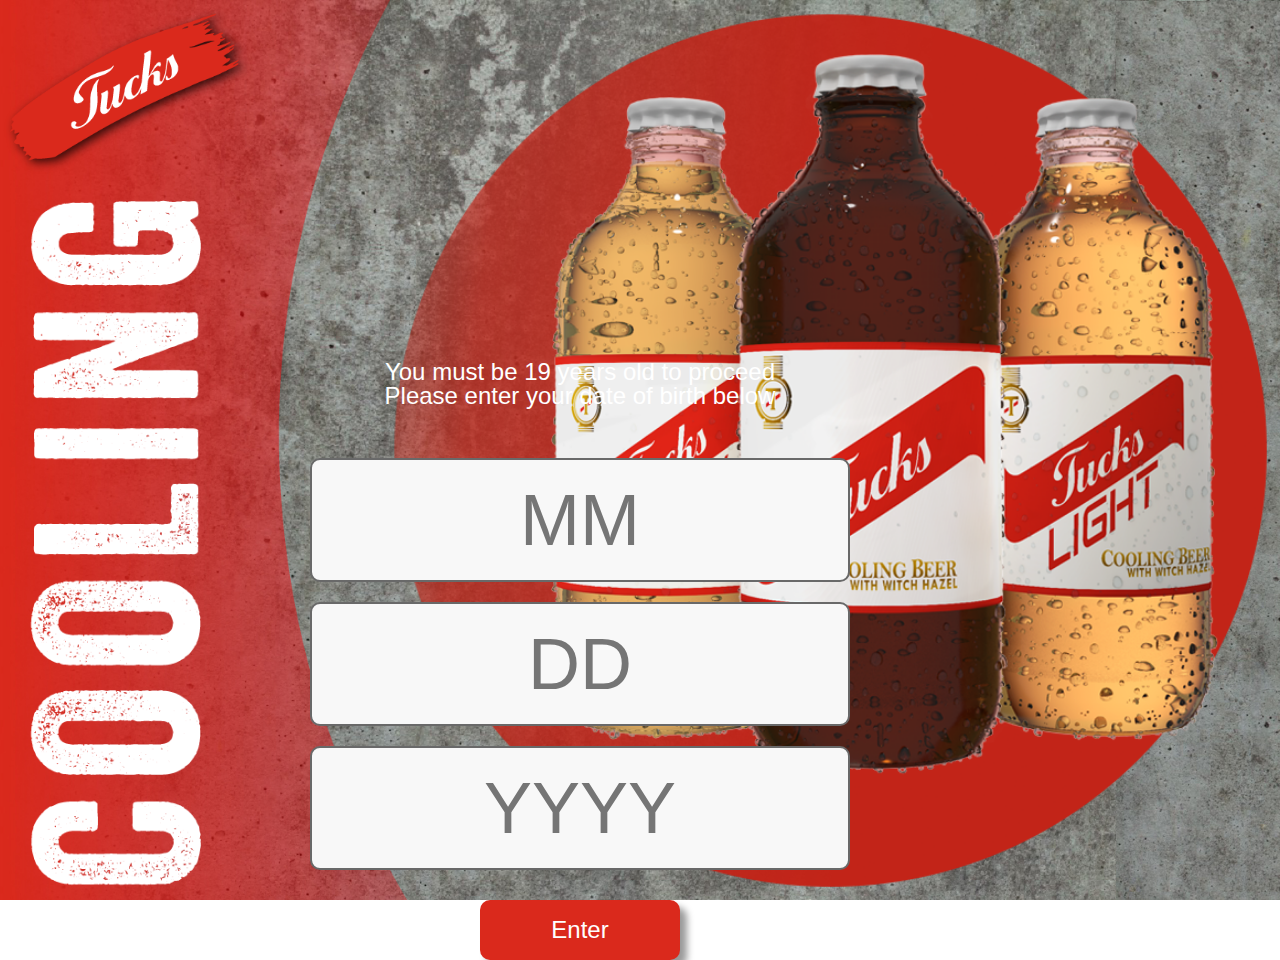
==== commit f0ba6390: "update content" ====
--- a/index.html
+++ b/index.html
@@ -3,7 +3,8 @@
   <head>
     <meta charset="utf-8" />
     <meta name="viewport" content="width=device-width, initial-scale=1.0" />
-    <title>Tucks</title>
+    <title>Tucks - How Old Are You?
+    </title>
     <link rel="stylesheet" type="text/css" href="css/reset.css" />
     <link rel="stylesheet" type="text/css" href="css/main.css" />
     <!--[if lt IE 9]>
@@ -36,4 +37,4 @@
 
     <script src="js/main.js"></script>
   </body>
-</html>
+</html>--- a/css/main.css
+++ b/css/main.css
@@ -32,11 +32,9 @@
   margin: 0 auto;
   overflow-x: hidden;
   -ms-overflow-style: none;
-  scroll-behavior: smooth;
   max-width: 2440px;
 }
 body::-webkit-scrollbar {
-  display: none;
 }
 
 p {
@@ -293,7 +291,7 @@
 
 .mainFooter {
   background-color: #696969;
-  /*   height: 360px; */
+  width: 100vw;
   display: flex;
   flex-direction: row;
   justify-content: space-between;
@@ -388,7 +386,7 @@
   display: flex;
   justify-content: center;
   align-items: center;
-  margin-bottom: 20px;
+  padding-bottom: 20px;
   /* Permalink - use to edit and share this gradient: https://colorzilla.com/gradient-editor/#991d13+0,a82017+50,a82017+50,991d13+100 */
   background: #991d13; /* Old browsers */
   background: -moz-linear-gradient(top,  #991d13 0%, #a82017 50%, #a82017 50%, #991d13 100%); /* FF3.6-15 */
@@ -411,6 +409,7 @@
   }
 
 .beerContent {
+  background: url(../images/heroBG.jpg) right/cover no-repeat #da291c;
   padding: 1vh 0;
   height: 98vh;
   min-height: 675px;
@@ -418,17 +417,17 @@
   max-width: 2000px;
 }
 
-.lagerBG {background: red center/contain no-repeat;
-  /*   background: url(../images/lager.jpg) center/contain no-repeat; */
-  background-image: url(../images/Tucks_Reg.png);    
-}
-.lightBG {background: green center/contain no-repeat;
-  /*   background: url(../images/lager.jpg) center/contain no-repeat; */
-  background-image: url(../images/Tucks_Light.png);    
-}
-.zeroBG {background: blue center/contain no-repeat;
-  /*   background: url(../images/lager.jpg) center/contain no-repeat; */
-  background-image: url(../images/Tucks_Zero.png);    
+.lagerBG {
+   background: url(../images/lager.png) center/contain no-repeat;
+}
+.lightBG {
+  background: url(../images/light.png) center/contain no-repeat; 
+    
+}
+.zeroBG {
+  background: url(../images/zero.png) center/contain no-repeat;   
+
+
 }
 
 .infoGraphicCon {
@@ -440,10 +439,8 @@
   grid-gap: 0.5em;
 }
 
-.smPick img {
-  margin: 0 auto;
-  display: block;
-  height: 100%;
+.smPick{
+  background-color: #fff;
 }
 
 .smPick:hover {
@@ -521,13 +518,13 @@
 .whereToBuy {
   background-color: #da291c;
   text-align: center;
-  height: 540px;
   display: flex;
   flex-direction: column;
+  padding: 1em;
 }
 .whereToBuy h2 {
-  margin: 40px;
-  font-size: 72px;
+  margin-bottom: 10px;
+  font-size: 48px;
 }
 .whereCon {
   height: 100%;
@@ -536,11 +533,13 @@
   justify-content: space-evenly;
 }
 .whereCon div {
-  width: 35%;
-  height: 35%;
-  min-width: 300px;
+  flex-grow: 1;
+  width: 300px;
+  height: 100px;
   background:center/contain no-repeat;
-}
+  margin-bottom: 10px;
+  }
+
 .whereCon div:nth-of-type(1){background-image: url(../images/whereToBuy/LCBO.png);}
 .whereCon div:nth-of-type(3){background-image: url(../images/whereToBuy/beerstore.png);}
 .whereCon div:nth-of-type(4){background-image: url(../images/whereToBuy/walmart.jpg);}
@@ -651,27 +650,22 @@
 }
 .aboutUs div {
   width: 500px;
-  height: 400px;
+  min-height: 40vh;
+  flex-grow: 1;
   display: flex;
   justify-content: center;
   align-items: center;
 }
-.aboutText{
-  flex-grow: 2;
-  max-width: 1025px;
-}
+
 .aboutText p {
-  display: inline-block;
   color: #222;
-  padding-bottom: 40px;
-  margin: 1em;
+  padding-bottom: 20px;
+  margin: 1em auto;
   border-bottom: solid 1px #222;
   width: 80%;
 }
 .aboutImg {
   background:  url(../images/concreteTex.jpg) center/contain no-repeat #da291c;
-  flex-grow: 1;
-  max-width: 1025px;
 }
 
 .missionContent {
@@ -726,8 +720,6 @@
 }
 
 .card {
-  flex-shrink: 1;
-  flex-basis:fit-content;
   background-color: transparent;
   height: 100%;
   width: 250px;
@@ -741,7 +733,6 @@
     color: #da291c;
 }
 
-/* This container is needed to position the front and back side */
 .cardInner {
   position: relative;
   width: 100%;
@@ -751,7 +742,6 @@
   transform-style: preserve-3d;
 }
 
-/* Do an horizontal flip when you move the mouse over the flip box container */
 .card:hover .cardInner {
   transform: rotateY(180deg);
 }
@@ -786,7 +776,6 @@
   }
 
   .cardCon {
-    flex-direction: ;
     flex-grow: 1;
     flex-wrap: wrap;
     justify-content: center;
@@ -812,17 +801,20 @@
 }
 
 /* ! =======  CONTACT PAGE   ========== */
-.contactCon {
+.addressCon {
 	margin-top: 80px; 
 	display: flex;
 	flex-direction: row;
-	justify-content: center;
-}
-
+  justify-content: center;
+  height: 500px;
+  padding:0 5%;
+}
+.addressCon div{
+  flex-grow: 1;
+}
 .address {
   color: #000;
-	width: 25%;
-	height: 500px;
+	width: 350px;
 	background-color: #f8f8f8;
 	font-size: 42px;
 	line-height: 60px;
@@ -835,44 +827,96 @@
 }
 
 #map {
-  width: 50%;
-  height: 510px;
-	background-image: url(../images/map.jpg);
-	background-size: cover;
-	background-position: center;
-}
-
-.inquiryCon {
-	display: flex;
+  width: 700px;
+	background: url(../images/map.jpg) center/cover no-repeat;
+}
+
+
+form {
+  margin: 40px 0 20px 0;
+  display: flex;
+  flex-wrap: wrap;
 	flex-direction: row;
-	justify-content: center;
-}
-
-.inquiryCon a {
-	width: 368px;
-  height: 80px;
-  
-	border-radius: 10px;
-	margin: 40px 40px 0 40px;
-	text-align: center;
-	line-height: 80px;	
-
-	background-color: #da291c;
-	font-size: 36px;
-}
-
-.inquiryCon a:hover {
-	box-shadow: 0px 0px 8px rgba(0,0,0,.7)
-}
-
-.form form {
-	margin: 40px 0;
-	display: flex;
-	flex-direction: row;
-	justify-content: center;
-}
-
-.form input {
+  justify-content: center;
+  padding:0 5%;
+}
+
+.formLeft {
+  flex-grow:1;
+  width: 563px;
+  display: flex;
+  flex-direction: row;
+  justify-content: space-between;
+  align-content: space-between;
+  flex-wrap: wrap;
+}
+.formLeft > * {
+  margin: 10px;
+}
+
+.inqueryType {
+  width:300px;
+  height: 40px;
+  position: relative;
+  background-color: #fff;
+  border: #bbb solid 2px;
+  border-radius: 2px;
+  padding: 10px;
+}
+
+.inqueryType p {
+  color: #696969;
+  font-size: 30px;
+  line-height: 40px;
+  border-bottom: 2px solid #bbb;
+}
+
+.spinner {
+  position:absolute;
+  right:0px;
+  top: 10px;
+  width:0;
+  height:0;
+
+  border-right: 20px solid transparent;
+  border-top: 20px solid #696969;
+  border-left: 20px solid transparent;
+  transform:rotate(-135deg);
+  transition:all ease-in-out 500ms;
+}
+.inqueryType:hover .spinner{
+  transform: rotate(0deg);  
+  right: 5px;
+}
+.inqueryType:hover .drop{
+  display: inherit;
+  cursor: pointer;
+}
+
+.drop{
+  background-color: #fff;
+  border: #bbb 2px solid;
+  position: absolute;
+  top:50px;
+  left: 5px;
+  width: 100%;
+}
+.drop li{
+  color: #222;
+  padding: 10px ;
+  border-bottom: 2px solid #bbb;
+}
+.drop li:last-of-type{
+  border: none;
+}
+.drop li:hover {
+  background-color: rgba(255, 0, 0, 0.5);
+}
+
+form input {
+  flex-basis: 300px;
+  flex-grow: 1;
+  flex-shrink: 3;
 	background-color: #f8f8f8;
 	padding: 10px;
 	line-height: 40px;
@@ -880,54 +924,31 @@
 	border-radius: 8px;
 }
 
-.form textarea {
-	background-color: #f8f8f8;
-	padding: 10px;
-	line-height: 40px;
-	font-size: 30px;
-	border-radius: 8px;
-}
-
-.formLeft {
-	width: 563px;
-	height: 250px;
-	display: flex;
-	flex-direction: row;
-	justify-content: space-between;
-	align-content: space-between;
-	flex-wrap: wrap;
-}
-
 .name{
-	width: 250px;
-}
-.info {
-	width: 563px;
-}
-
+  flex-basis: 400px;
+  flex-shrink: 2;
+  flex-grow: 10000;
+}
 
 .formRight {
-	width: 563px;
-	height: 250px;
-}
-
-.submitCon{
-	display: flex;
-	flex-direction: row;
-	justify-content: flex-end;
+  flex-grow: 3;
+  width: 563px;
+  margin: 10px;
 }
 
 .submit {
-	width: 368px;
+  float: right;
+  margin-right: 5%;
+  margin-bottom:40px ;
+	width: 200px;
 	height: 80px;
-	border-radius: 10px;
-	margin-bottom: 40px;
-
+  
+  border-radius: 10px; 
 	background-color: #da291c;
 
 	text-align: center;
 	line-height: 80px;
-	font-family: "ebrima", "Candarab", sans-serif;
+	font-family: 'Franklin Gothic Medium', 'Arial Narrow', Arial, sans-serif;
 	font-size: 36px;
 	font-weight: bold;
 	color: #fff;;
@@ -990,7 +1011,7 @@
     background-color: rgba(255, 255, 255, .2);
   }
 
-.slideToggle {
+  .slideToggle {
     right: 0px;
   }
 
@@ -1102,10 +1123,6 @@
     font-size: 36px;
   }
 
-  .whereToBuy h2,
-  .whereCon div {
-    margin: 3vw;
-  }
 
 /*  * ===============   MOM PAGE    ============= */
   .momContent {
@@ -1212,6 +1229,14 @@
     right: -30px;
     bottom: -30px;
   }
+/*   *================= Contact Page =============== */
+  .address {
+    display: none;
+  }
+  .formRight {
+    height: 400px;
+  }
+
 }
 
 /* !============= MOBILE SIZE =============*/
@@ -1236,6 +1261,9 @@
     grid-column: 1/7;
     grid-row: 2/6;
   }
+  .mainFooter {
+    text-align: center;
+  }
 
   /* * =======BEER PAGE========== */
   .pageTitle{
@@ -1252,13 +1280,7 @@
   .popUpMobileDesc {
     grid-column: 1/-1;
   }
-  .whereCon div {
-  height: 20%;
-  margin: 10px;
-  }
-  .whereToBuy h2{
-   font-size: 36px;
-  }
+
 
 
 }
@@ -1270,5 +1292,4 @@
 }
 .show {
   display: inherit;
-}
-
+}